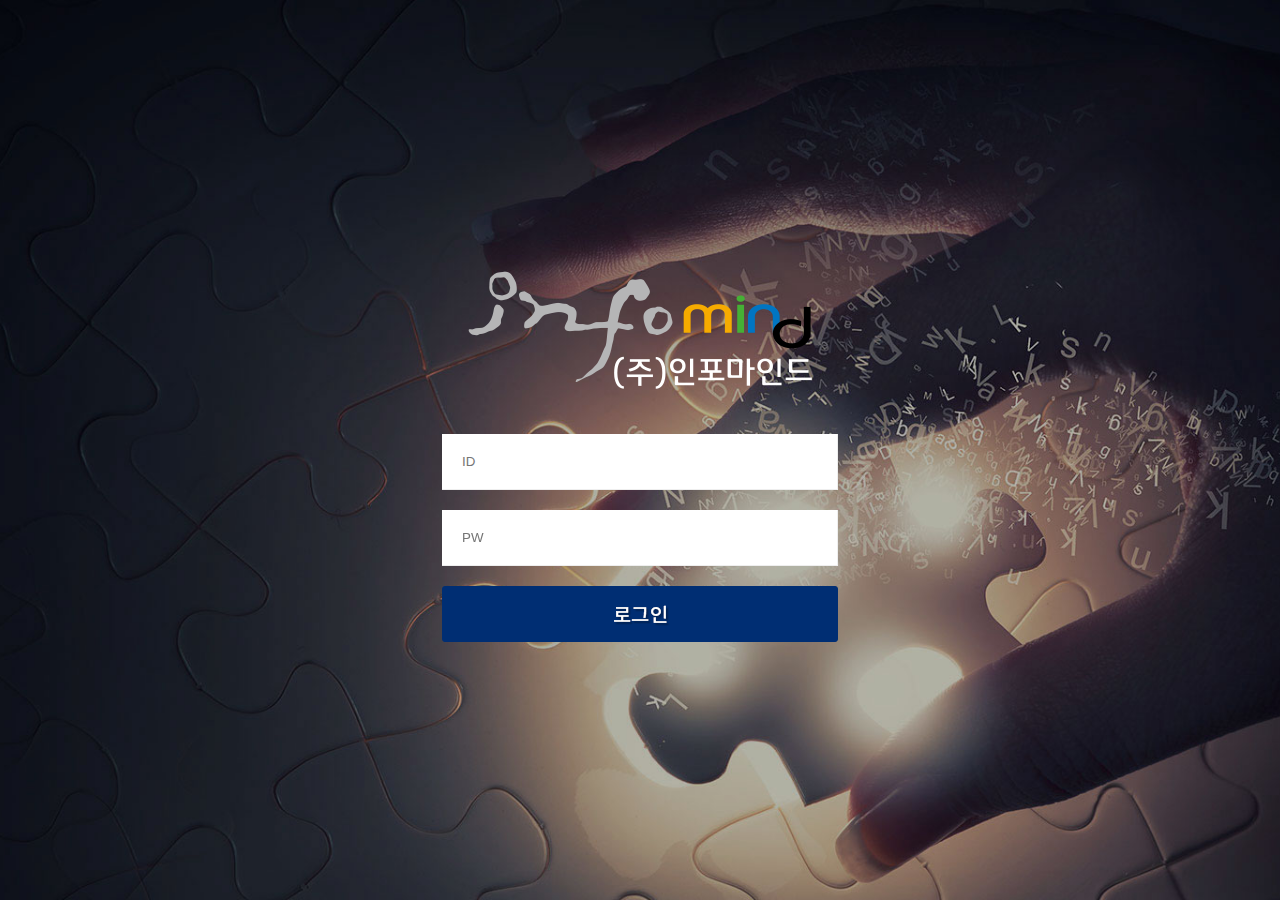
==== main.html @ 5e353fc3 "cms 이미지 수정" ====
<!DOCTYPE html>
<html lang="ko">

<head>
  <meta charset="utf-8">
  <meta http-equiv="X-UA-Compatible" content="IE=edge">
  <meta name="viewport" content="width=device-width, initial-scale=1">
  <title>jam-cms</title>
  <link href="css/style.css" rel="stylesheet">
  <!-- javaScript  -->
  <script src="js/jquery-1.11.3.min.js"></script>
  <script src="js/common.js"></script>

</head>

<body>
  <!-- S:skip_navi -->
  <div class="skip_navi"> <a class="sr-only sr-only-focusable" href="#header">메뉴 바로가기</a> <a class="sr-only sr-only-focusable" href="#content">본문 바로가기</a>    <a class="sr-only sr-only-focusable" href="#footer">푸터 바로가기</a> </div>
  <!-- E:skip_navi -->
  <!-- S:header -->
  <header id="header" class="sr-only">
    <h1>jam-cms</h1>
  </header>
  <!-- E:header -->
  <!-- S:content -->
  <article id="content" class="login">
      <div class="container"></div>

        <fieldset>
          <legend class="sr-only">로그인 정보를 입력하세요</legend>

          <h2>제주항공우주박물관<small>로그인</small></h2>
          <input type="text" id="id" name="id" placeholder="ID"><label for="id" class="sr-only">아이디를 입력하세요</label>
          <input type="password" id="pw" name="pw" placeholder="PW"><label for="pw" class="sr-only">비밀번호를 입력하세요</label>
          <!-- <input type="submit" value="Login"> -->
          <input type="button" value="Login">
        </fieldset>
      </div>
  </article>
  <!-- E:content -->
  <!-- S:footer -->
  <footer id="footer" class="sr-only">
    <div class="container">
      ⓒ JAM. All rights reserved.
    </div>
  </footer>
  <!-- E:footer -->
</body>

</html>
---- css/style.css ----
/* +++ 공통 +++ */
@import "fontello.css";
body,
button,
dd,
div,
dl,
dt,
fieldset,
form,
h1,
h2,
h3,
h4,
h5,
li,
ol,
p,
ul {
  margin: 0;
  padding: 0;
}
body {
  *word-break: break-all;
  -ms-word-break: break-all;
}
fieldset,
iframe,
img {
  border: 0 none;
}
li {
  list-style: none;
}
button,
input,
select {
  vertical-align: middle;
}
img {
  vertical-align: top;
}
address,
em,
i {
  font-style: normal;
}
button,
label {
  cursor: pointer;
}
button {
  margin: 0;
  padding: 0;
}
a {
  text-decoration: none;
}
a:hover {
  text-decoration: none;
}
button * {
  position: relative;
}
button img {
  left: -3px;
  *left: auto;
}
html:first-child select {
  height: 20px;
  padding-right: 6px;
}
option {
  padding-right: 6px;
}
hr {
  display: none;
}
legend {
  *width: 0;
}
table {
  /* border-collapse:collapse;table-layout:fixed; */
  border-collapse: collapse;
  border-spacing: 0;
}
/* fonts */
@font-face {
  font-family: 'Nanum Gothic';
  font-style: normal;
  font-weight: 700;
  src: url("../font/NanumGothic-Bold.eot");
  src: url("../font/NanumGothic-Bold.eot?#iefix") format('embedded-opentype'), url("../font/NanumGothic-Bold.woff") format('woff'), url("../font/NanumGothic-Bold.ttf") format('truetype');
}
@font-face {
  font-family: 'Nanum Gothic';
  font-style: normal;
  font-weight: 400;
  src: url("../font/NanumGothic-Regular.eot");
  src: url("../font/NanumGothic-Regular.eot?#iefix") format('embedded-opentype'), url("../font/NanumGothic-Regular.woff") format('woff'), url("../font/NanumGothic-Regular.ttf") format('truetype');
}
@font-face {
  font-family: 'Nanum Gothic';
  font-style: normal;
  font-weight: 300;
  src: url("../font/NanumGothic-Light.eot");
  src: url("../font/NanumGothic-Light.eot?#iefix") format('embedded-opentype'), url("../font/NanumGothic-Light.woff") format('woff'), url("../font/NanumGothic-Light.ttf") format('truetype');
}
@font-face {
  font-family: 'Nanum Gothic';
  font-style: normal;
  font-weight: 800;
  src: url("../font/NanumGothic-ExtraBold.eot");
  src: url("../font/NanumGothic-ExtraBold.eot?#iefix") format('embedded-opentype'), url("../font/NanumGothic-ExtraBold.woff") format('woff'), url("../font/NanumGothic-ExtraBold.ttf") format('truetype');
}
/* basic */
/* gray */
/* blue */
/* etc color */
/* mixin */
.bold {
  font-weight: 800;
}
.normal {
  font-weight: 400;
}
.center {
  text-align: center;
}
.left {
  text-align: left;
}
.right {
  text-align: right;
}
.top {
  vertical-align: top;
}
.middle {
  vertical-align: middle;
}
.bottom {
  vertical-align: bottom;
}
.hidden {
  overflow: hidden;
}
.none {
  display: none;
}
.no-list {
  list-style: none;
}
.mapazero {
  margin: 0;
  padding: 0;
}
.zero {
  font-size: 0;
}
.absolute {
  position: absolute;
}
.relative {
  position: relative;
}
.fixed {
  position: fixed;
}
.static {
  position: static;
}
.inline-block {
  display: inline-block;
}
.block {
  display: block;
}
.flex {
  display: flex;
  align-items: center;
  justify-content: center;
  display: -webkit-flex;
  -webkit-align-item: center;
  -webkit-justify-content: center;
}
.full {
  width: 100%;
  height: 100%;
}
.full-position {
  left: 0;
  right: 0;
  top: 0;
  bottom: 0;
}
.pointer {
  cursor: pointer;
}
.pagenation {
  display: inline-block;
  text-align: center;
  font-size: 0;
  margin: 2.14285714rem 0 3.57142857rem;
  width: 100%;
}
.pagenation a {
  background: #fff;
}
.pagenation a,
.pagenation strong {
  display: inline-block;
  vertical-align: top;
  font-size: 1.14285714rem;
  border: 1px solid #eee;
  width: 1.85714286rem;
  height: 2.57142857rem;
  line-height: 2.57142857rem;
  margin: 0 0.07142857rem;
}
@media all and (min-width: 1200px) {
  .pagenation a,
  .pagenation strong {
    width: 42px;
    height: 42px;
    line-height: 42px;
    margin: 0 2px;
  }
}
.pagenation a.jump,
.pagenation strong.jump,
.pagenation a.move,
.pagenation strong.move {
  font-size: 0;
  background: #f7f7f7;
}
.pagenation a.jump i,
.pagenation strong.jump i,
.pagenation a.move i,
.pagenation strong.move i {
  font-size: 1.14285714rem;
  line-height: inherit;
  font-style: normal;
}
.pagenation .active,
.pagenation strong {
  background: #0055b5;
  color: #fff;
  font-weight: 400;
  border-color: transparent;
}
.freez {
  height: 100vh;
  overflow: hidden;
}
.ellipse {
  overflow: hidden;
  text-overflow: ellipsis;
  white-space: nowrap;
}
@keyframes fade {
  from {
    background: rgba(0, 0, 0, 0.3);
  }
  to {
    background: rgba(0, 0, 0, 0.7);
  }
}
@keyframes heights {
  to {
    height: auto;
  }
}
/* header */
* {
  -webkit-box-sizing: border-box;
  -moz-box-sizing: border-box;
  box-sizing: border-box;
}
a {
  text-decoration: none;
  color: #4a4a4a;
}
/*font*/
html {
  min-width: 1000px;
  font-size: 14px;
}
body {
  font-family: "Malgun Gothic", "apple sd gothic neo", "Nanum Gothic", sans-serif;
  color: #222222;
}
.sr-only {
  position: absolute !important;
  overflow: hidden !important;
  width: 1px !important;
  height: 1px !important;
  padding: 0 !important;
  margin: -1px !important;
  clip: rect(0, 0, 0, 0) !important;
  border: 0 !important;
}
.sr-only-focusable:active,
.sr-only-focusable:focus {
  position: static;
  height: auto;
  margin: 0;
  overflow: visible;
  clip: auto;
}
/* layout style */
article.login {
  position: fixed;
  left: 0;
  right: 0;
  top: 0;
  bottom: 0;
  background: url("../images/info-bg3.jpg") no-repeat center / cover;
}
article.login fieldset {
  border: none;
}
article.login fieldset h2 {
  display: block;
  width: 346px;
  height: 190px;
  margin: 200px auto 44px;
  background: url("../images/logo2.png") no-repeat center / 100% 100%;
  color: transparent;
  font-size: 0;
}
article.login fieldset input {
  display: block;
  width: 396px;
  height: 56px;
  padding: 0 20px;
  border: 1px solid #eee;
  border-left: none;
  border-top: none;
  margin: 0 auto 20px;
}
article.login fieldset input[type="submit"] {
  background: url("../images/btn-login.png") no-repeat center / 100% 100%;
  border: none;
  color: transparent;
  cursor: pointer;
}
article.login fieldset input[type="submit"]::-webkit-input-placeholder {
  font-size: 14px;
  color: #ccc;
}
article.login fieldset input[type="submit"]:-moz-placeholder {
  font-size: 14px;
  color: #ccc;
}
article.login fieldset input[type="submit"]::-ms-input-placeholder {
  font-size: 14px;
  color: #ccc;
}
body.manager {
  background: url("../images/bg-aside.png") repeat-y left top;
}
body.manager header#header {
  background: url("../images/header3.jpg") no-repeat #e7ebf4 right center / auto 100%;
  height: 65px;
  line-height: 65px;
}
body.manager header#header h1 {
  display: inline-block;
  margin: 0 40px 0 20px;
  width: auto;
  height: 100%;
  font-size: 0;
  background: url("../images/logo3.png") no-repeat left center / 140px 44px;
}
body.manager header#header h1 small {
  font-size: 24px;
  color: #333;
  margin-left: 160px;
}
body.manager header#header p.attention {
  display: inline-block;
  margin: 0;
  padding: 0;
  vertical-align: top;
  color: #333;
}
body.manager header#header p.attention strong {
  color: #222;
}
body.manager header#header button.logout {
  display: inline-block;
  position: absolute;
  right: 20px;
  top: 12px;
  width: 125px;
  height: 35px;
  background: url("../images/logout2.png") no-repeat center / 100%;
  color: transparent;
  border: none;
}
body.manager aside.menu {
  display: inline-block;
  width: 199px;
  float: left;
}
body.manager aside.menu nav {
  padding: 20px 0;
}
body.manager aside.menu nav ul {
  margin: 0;
  padding: 0;
  list-style: none;
  background: url("../images/dotLine.gif") repeat-y 14px 0px;
}
body.manager aside.menu nav ul li {
  overflow: hidden;
  text-overflow: ellipsis;
  white-space: nowrap;
}
body.manager aside.menu nav ul li.active > a {
  font-weight: 800;
  color: #0055b5;
}
body.manager aside.menu nav ul li.depth1 {
  background: url("../images/plus.gif") no-repeat 7px -4px;
}
body.manager aside.menu nav ul li.depth1.active {
  background: url("../images/minus.gif") no-repeat 7px -4px;
}
body.manager aside.menu nav ul li.depth1:first-child {
  background: url("../images/plus-first.gif") no-repeat 7px -4px;
}
body.manager aside.menu nav ul li.depth1:first-child.active {
  background: url("../images/minus-first.gif") no-repeat 7px -4px;
}
body.manager aside.menu nav ul li.depth1:last-child {
  background: url("../images/plus-last.gif") no-repeat 7px -4px #fff;
}
body.manager aside.menu nav ul li.depth1:last-child.active {
  background: url("../images/minus.gif") no-repeat 7px -4px;
}
body.manager aside.menu nav ul li.depth1:last-child .depth2 {
  background: url("../images/plus2-last.gif") no-repeat 7px 0px;
}
body.manager aside.menu nav ul li.depth1:last-child .depth2.active {
  background: url("../images/minus2-last.gif") no-repeat 7px 0px;
}
body.manager aside.menu nav ul li.depth1:last-child .depth2 .depth3 {
  background-color: #fff;
}
body.manager aside.menu nav ul li.depth1:last-child .depth2 .depth3.active {
  background-color: #fff;
}
body.manager aside.menu nav ul li.depth1:last-child .depth2 .depth3:last-child {
  background-color: #fff;
}
body.manager aside.menu nav ul li.depth1:last-child .depth2 .depth3:last-child.active {
  background-color: #fff;
}
body.manager aside.menu nav ul li.depth1 > a {
  padding: 0 0 0 26px;
  height: 28px;
  line-height: 28px;
  font-size: 13px;
}
body.manager aside.menu nav ul li.depth1 > ul {
  display: none;
}
body.manager aside.menu nav ul li.depth1 > ul.active {
  display: block;
}
body.manager aside.menu nav ul li.depth1 > ul li.depth2 {
  background: url("../images/plus2.gif") no-repeat 7px -4px;
}
body.manager aside.menu nav ul li.depth1 > ul li.depth2.active {
  background: url("../images/minus2.gif") no-repeat 7px -4px;
}
body.manager aside.menu nav ul li.depth1 > ul li.depth2.nodepth {
  background: url("../images/plus2.gif") no-repeat 7px -4px;
}
body.manager aside.menu nav ul li.depth1 > ul li.depth2.nodepth.active {
  background: url("../images/minus2-nodepth.gif") no-repeat 7px -4px;
}
body.manager aside.menu nav ul li.depth1 > ul li.depth2 > a {
  padding: 0 0 0 37px;
  height: 22px;
  line-height: 22px;
  font-size: 13px;
}
body.manager aside.menu nav ul li.depth1 > ul li.depth2 > ul {
  display: none;
}
body.manager aside.menu nav ul li.depth1 > ul li.depth2 > ul.active {
  display: block;
}
body.manager aside.menu nav ul li.depth1 > ul li.depth2 > ul li.depth3 {
  background: url("../images/plus0.gif") no-repeat 7px -2px;
}
body.manager aside.menu nav ul li.depth1 > ul li.depth2 > ul li.depth3.active {
  background: url("../images/minus0.gif") no-repeat 7px -2px;
}
body.manager aside.menu nav ul li.depth1 > ul li.depth2 > ul li.depth3:last-child {
  background: url("../images/plus0-last.gif") no-repeat 7px -2px;
}
body.manager aside.menu nav ul li.depth1 > ul li.depth2 > ul li.depth3:last-child.active {
  background: url("../images/minus0-last.gif") no-repeat 7px -2px;
}
body.manager aside.menu nav ul li.depth1 > ul li.depth2 > ul li.depth3 > a {
  padding: 0 0 0 48px;
  height: 22px;
  line-height: 22px;
  font-size: 13px;
}
body.manager footer#footer {
  display: inline-block;
  width: 100%;
  background: #f7f7f7;
  padding: 30px 20px;
}
body.manager article.sub,
body.sub article.sub {
  display: inline-block;
  float: left;
  min-height: 800px;
  width: calc(100% - 199px);
  padding: 30px;
}
body.manager article.sub div.tabs,
body.sub article.sub div.tabs {
  font-size: 0;
  position: relative;
  margin: 0 20px;
  height: 43px;
  overflow: hidden;
  white-space: nowrap;
}
body.manager article.sub div.tabs:before,
body.sub article.sub div.tabs:before {
  content: "";
  display: block;
  position: absolute;
  z-index: 8;
  right: 0;
  top: 0;
  bottom: 0;
  width: 160px;
}
body.manager article.sub div.tabs input,
body.sub article.sub div.tabs input {
  display: none;
}
body.manager article.sub div.tabs label,
body.sub article.sub div.tabs label {
  display: inline-block;
  vertical-align: bottom;
  position: relative;
  font-size: 14px;
  color: #555;
  background: #eee;
  border-radius: 5px 5px 0 0;
  padding: 10px 30px 10px 10px;
  margin: 4px 1px 0 0;
  width: 140px;
  border-top: 4px solid #999;
  overflow: hidden;
  text-overflow: ellipsis;
  white-space: nowrap;
}
body.manager article.sub div.tabs button,
body.sub article.sub div.tabs button {
  font-size: 0;
  position: absolute;
  margin: 0;
  padding: 0;
  right: 4px;
  top: 4px;
  background: none;
  border: none;
  outline: none;
  color: #555;
}
body.manager article.sub div.tabs button i,
body.sub article.sub div.tabs button i {
  font-size: 16px;
}
body.manager article.sub div.tabs input:checked + label,
body.sub article.sub div.tabs input:checked + label {
  background: #fff;
  color: #333;
  border-color: #002e73;
  padding: 10px 30px 14px 10px;
  margin: 0 1px 0 0;
}
body.manager article.sub div.tabs input:checked + label button,
body.sub article.sub div.tabs input:checked + label button {
  color: #999;
}
body.manager article.sub div.tabs > button,
body.sub article.sub div.tabs > button {
  position: absolute;
  z-index: 10;
  right: 0;
  top: 0;
  padding: 0;
  width: 38px;
  height: 38px;
  line-height: 38px;
  background: #666;
  border-radius: 10px;
}
body.manager article.sub div.tabs > button.prev,
body.sub article.sub div.tabs > button.prev {
  right: 42px;
}
body.manager article.sub div.tabs > button i,
body.sub article.sub div.tabs > button i {
  font-size: 24px;
  color: #333;
  line-height: inherit;
}
body.manager article.sub div.tabs > button.on,
body.sub article.sub div.tabs > button.on {
  background: #eee;
  cursor: pointer;
}
body.manager article.sub div.view,
body.sub article.sub div.view {
  background: #fff;
  min-height: 300px;
  margin: 0 20px;
  padding: 30px;
  border-radius: 0 10px 10px 10px;
  -webkit-box-shadow: 0 2px 2px 0 rgba(0, 0, 0, 0.25);
  -moz-box-shadow: 0 2px 2px 0 rgba(0, 0, 0, 0.25);
  box-shadow: 0 2px 2px 0 rgba(0, 0, 0, 0.25);
}
body.manager article.sub div.view h2.stitle,
body.sub article.sub div.view h2.stitle {
  font-size: 28px;
  color: #333;
}
body.manager article.sub div.view h2.stitle i,
body.sub article.sub div.view h2.stitle i {
  font-size: 40px;
  margin: 0 10px 0 0;
  color: #ddd;
  vertical-align: top;
}
body.manager article.sub div.stitle,
body.sub article.sub div.stitle {
  position: relative;
  margin-bottom: 40px;
}
body.manager article.sub div.stitle h2,
body.sub article.sub div.stitle h2 {
  font-size: 26px;
  margin: 0;
  padding: 0;
}
body.manager article.sub div.stitle div.btn-set,
body.sub article.sub div.stitle div.btn-set {
  position: absolute;
  right: 0;
  top: 0;
}
body.manager article.sub div.stitle div.btn-set a,
body.sub article.sub div.stitle div.btn-set a {
  display: inline-block;
  width: 100%;
  width: 110px;
  height: 35px;
  font-size: 14px;
  text-align: center;
  line-height: 35px;
  margin-left: 3px;
  background: #ccc;
  color: #4a4a4a;
}
body.manager article.sub div.stitle div.btn-set a i,
body.sub article.sub div.stitle div.btn-set a i {
  margin-right: 4px;
}
body.manager article.sub div.stitle div.btn-set a.main,
body.sub article.sub div.stitle div.btn-set a.main {
  background: #0055b5;
  color: #fff;
}
body.manager article.sub div.stitle div.btn-set a.sub,
body.sub article.sub div.stitle div.btn-set a.sub {
  background: #4a4a4a;
  color: #fff;
}
/* CHS 추가 */
body.manager article.sub div.stitle,
body.sub article.sub div.stitle {
  position: relative;
  margin-bottom: 25px;
}
hr.hr {
  display: block;
  border-width: 1px;
  margin-top: 0.5em;
  margin-bottom: 0.5em;
}
article.login fieldset input[type="button"] {
  background: url("../images/login2.png") no-repeat center / 100% 100%;
  border: none;
  color: transparent;
  cursor: pointer;
}
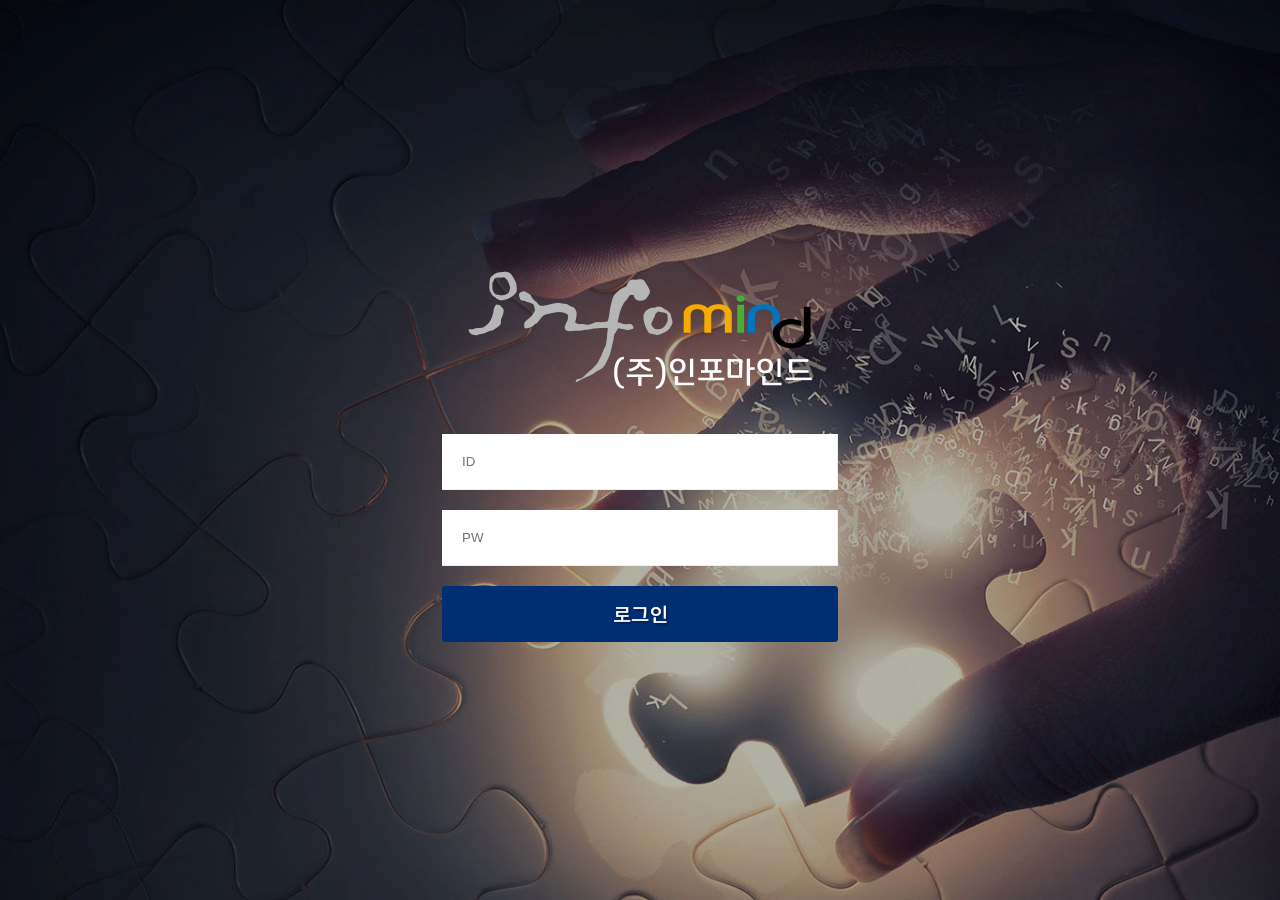
==== commit 49cb780d: "서브메뉴 넓이 수정" ====
--- a/main.html
+++ b/main.html
@@ -2,6 +2,16 @@
 <html lang="ko">
 
 <head>
+<<<<<<< HEAD
+    <meta charset="utf-8">
+    <meta http-equiv="X-UA-Compatible" content="IE=edge">
+    <meta name="viewport" content="width=device-width, initial-scale=1">
+    <title>infomind-cms</title>
+    <link href="css/style.css" rel="stylesheet">
+    <!-- javaScript  -->
+    <script src="js/jquery-1.11.3.min.js"></script>
+    <script src="js/common.js"></script>
+=======
   <meta charset="utf-8">
   <meta http-equiv="X-UA-Compatible" content="IE=edge">
   <meta name="viewport" content="width=device-width, initial-scale=1">
@@ -10,10 +20,47 @@
   <!-- javaScript  -->
   <script src="js/jquery-1.11.3.min.js"></script>
   <script src="js/common.js"></script>
+>>>>>>> 5e353fc3fad3eefedbc1a6e63fe23bbd26893f1b
 
 </head>
 
 <body>
+<<<<<<< HEAD
+    <!-- S:skip_navi -->
+    <div class="skip_navi"> <a class="sr-only sr-only-focusable" href="#header">메뉴 바로가기</a> <a class="sr-only sr-only-focusable" href="#content">본문 바로가기</a> <a class="sr-only sr-only-focusable" href="#footer">푸터 바로가기</a> </div>
+    <!-- E:skip_navi -->
+    <!-- S:header -->
+    <header id="header" class="sr-only">
+        <h1>infomind-cms</h1>
+    </header>
+    <!-- E:header -->
+    <!-- S:content -->
+    <article id="content" class="login">
+        <div class="container"></div>
+
+        <fieldset>
+            <legend class="sr-only">로그인 정보를 입력하세요</legend>
+
+            <h2>인포마인드<small>로그인</small></h2>
+            <input type="text" id="id" name="id" placeholder="ID"><label for="id" class="sr-only">아이디를 입력하세요</label>
+            <input type="password" id="pw" name="pw" placeholder="PW"><label for="pw" class="sr-only">비밀번호를 입력하세요</label>
+            <!-- <input type="submit" value="Login"> -->
+            <input type="button" value="Login">
+        </fieldset>
+        </div>
+    </article>
+    <!-- E:content -->
+    <!-- S:footer -->
+    <footer id="footer" class="sr-only">
+        <div class="container">
+            ⓒ INFOMIND. All rights reserved.
+        </div>
+    </footer>
+    <!-- E:footer -->
+</body>
+
+</html>
+=======
   <!-- S:skip_navi -->
   <div class="skip_navi"> <a class="sr-only sr-only-focusable" href="#header">메뉴 바로가기</a> <a class="sr-only sr-only-focusable" href="#content">본문 바로가기</a>    <a class="sr-only sr-only-focusable" href="#footer">푸터 바로가기</a> </div>
   <!-- E:skip_navi -->
@@ -48,3 +95,4 @@
 </body>
 
 </html>
+>>>>>>> 5e353fc3fad3eefedbc1a6e63fe23bbd26893f1b
--- a/css/style.css
+++ b/css/style.css
@@ -358,7 +358,7 @@
   color: #ccc;
 }
 body.manager {
-  background: url("../images/bg-aside.png") repeat-y left top;
+  background: url("../images/bg-aside2.jpg") repeat-y left top;
 }
 body.manager header#header {
   background: url("../images/header3.jpg") no-repeat #e7ebf4 right center / auto 100%;
@@ -401,7 +401,7 @@
 }
 body.manager aside.menu {
   display: inline-block;
-  width: 199px;
+  width: 218px;
   float: left;
 }
 body.manager aside.menu nav {
@@ -521,10 +521,10 @@
 body.manager article.sub,
 body.sub article.sub {
   display: inline-block;
-  float: left;
+  float: right;
   min-height: 800px;
-  width: calc(100% - 199px);
-  padding: 30px;
+  width: calc(100% - 218px);
+  padding: 30px 20px;
 }
 body.manager article.sub div.tabs,
 body.sub article.sub div.tabs {
--- a/css/style.css
+++ b/css/style.css
@@ -358,7 +358,7 @@
   color: #ccc;
 }
 body.manager {
-  background: url("../images/bg-aside.png") repeat-y left top;
+  background: url("../images/bg-aside2.jpg") repeat-y left top;
 }
 body.manager header#header {
   background: url("../images/header3.jpg") no-repeat #e7ebf4 right center / auto 100%;
@@ -401,7 +401,7 @@
 }
 body.manager aside.menu {
   display: inline-block;
-  width: 199px;
+  width: 218px;
   float: left;
 }
 body.manager aside.menu nav {
@@ -521,10 +521,10 @@
 body.manager article.sub,
 body.sub article.sub {
   display: inline-block;
-  float: left;
+  float: right;
   min-height: 800px;
-  width: calc(100% - 199px);
-  padding: 30px;
+  width: calc(100% - 218px);
+  padding: 30px 20px;
 }
 body.manager article.sub div.tabs,
 body.sub article.sub div.tabs {
